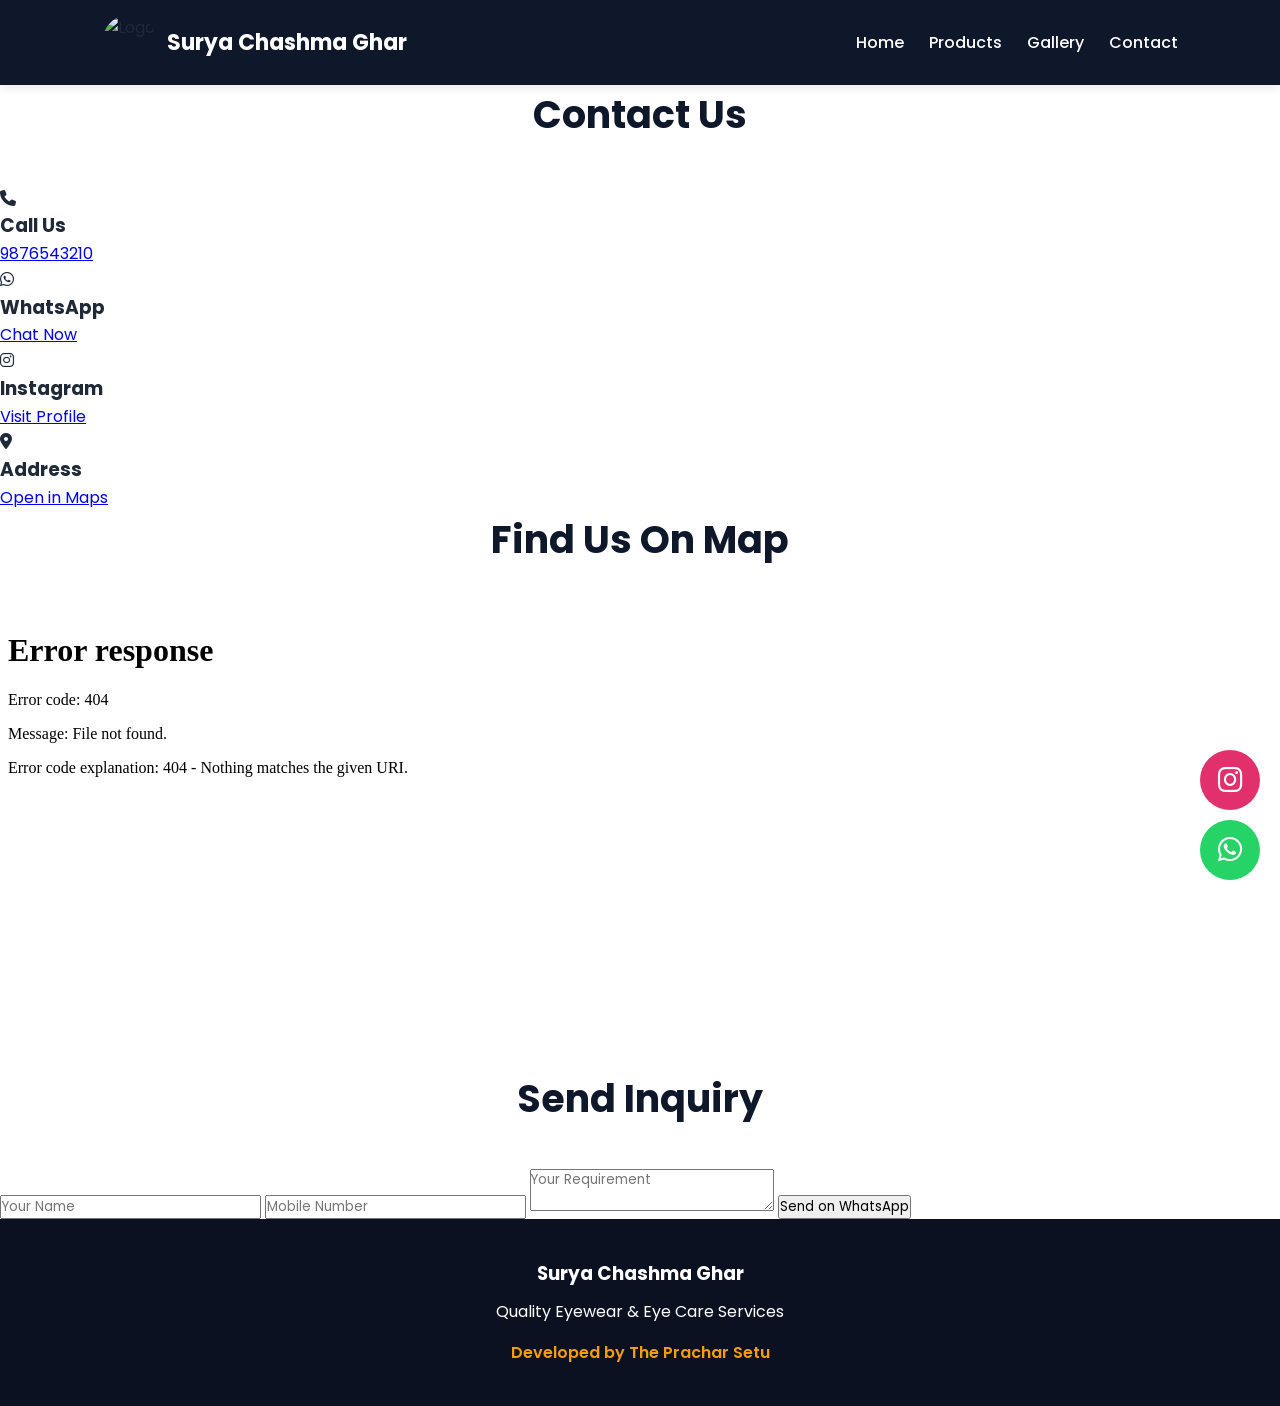
==== contact.html @ 9184a776 "Create contact.html" ====
<!DOCTYPE html>
<html lang="en">
<head>
<meta charset="UTF-8">
<meta name="viewport" content="width=device-width, initial-scale=1.0">
<title>Contact Us | Surya Chashma Ghar</title>

<link rel="stylesheet" href="style.css">

<link href="https://fonts.googleapis.com/css2?family=Poppins:wght@300;400;500;600;700&display=swap" rel="stylesheet">

<link rel="stylesheet"
href="https://cdnjs.cloudflare.com/ajax/libs/font-awesome/6.5.1/css/all.min.css">
</head>

<body>

<header class="header">

<div class="logo-section">
<img src="images/logo.png" alt="Logo">
<h2>Surya Chashma Ghar</h2>
</div>

<nav>
<ul>
<li><a href="index.html">Home</a></li>
<li><a href="products.html">Products</a></li>
<li><a href="gallery.html">Gallery</a></li>
<li><a href="contact.html">Contact</a></li>
</ul>
</nav>

</header>

<section class="contact-page">

<h2>Contact Us</h2>

<div class="contact-grid">

<div class="contact-card">
<i class="fas fa-phone"></i>
<h3>Call Us</h3>
<a href="tel:9876543210">9876543210</a>
</div>

<div class="contact-card">
<i class="fab fa-whatsapp"></i>
<h3>WhatsApp</h3>
<a href="https://wa.me/919876543210">Chat Now</a>
</div>

<div class="contact-card">
<i class="fab fa-instagram"></i>
<h3>Instagram</h3>
<a href="https://instagram.com/USERNAME">Visit Profile</a>
</div>

<div class="contact-card">
<i class="fas fa-map-marker-alt"></i>
<h3>Address</h3>
<a href="YOUR_GOOGLE_MAP_LINK">Open in Maps</a>
</div>

</div>

</section>

<section class="map-section">

<h2>Find Us On Map</h2>

<iframe
src="YOUR_GOOGLE_MAP_EMBED_LINK"
width="100%"
height="450"
style="border:0;"
allowfullscreen=""
loading="lazy">
</iframe>

</section>

<section class="contact-form">

<h2>Send Inquiry</h2>

<form onsubmit="sendWhatsApp(); return false;">

<input type="text" id="name" placeholder="Your Name" required>

<input type="tel" id="mobile" placeholder="Mobile Number" required>

<textarea id="message"
placeholder="Your Requirement"
required></textarea>

<button type="submit">
Send on WhatsApp
</button>

</form>

</section>

<footer>

<h3>Surya Chashma Ghar</h3>

<p>Quality Eyewear & Eye Care Services</p>

<a href="https://thepracharsetu.github.io/" target="_blank">
Developed by The Prachar Setu
</a>

</footer>

<a href="https://wa.me/919876543210"
class="floating-whatsapp">
<i class="fab fa-whatsapp"></i>
</a>

<a href="https://instagram.com/USERNAME"
class="floating-instagram">
<i class="fab fa-instagram"></i>
</a>

<script src="script.js"></script>

</body>
</html>
---- style.css ----
*{
margin:0;
padding:0;
box-sizing:border-box;
font-family:'Poppins',sans-serif;
}

body{
background:#ffffff;
color:#1f2937;
line-height:1.6;
}

/* HEADER */

.header{
position:sticky;
top:0;
z-index:1000;
background:#0F172A;
display:flex;
justify-content:space-between;
align-items:center;
padding:15px 8%;
box-shadow:0 2px 10px rgba(0,0,0,0.1);
}

.logo-section{
display:flex;
align-items:center;
gap:10px;
}

.logo-section img{
width:55px;
height:55px;
border-radius:50%;
object-fit:cover;
}

.logo-section h2{
color:white;
font-size:22px;
}

nav ul{
display:flex;
list-style:none;
gap:25px;
}

nav ul li a{
text-decoration:none;
color:white;
font-weight:500;
transition:0.3s;
}

nav ul li a:hover{
color:#F59E0B;
}

/* HERO */

.hero{
height:90vh;
background:url("images/hero.jpg");
background-size:cover;
background-position:center;
position:relative;
}

.overlay{
position:absolute;
top:0;
left:0;
width:100%;
height:100%;
background:rgba(0,0,0,0.55);
display:flex;
flex-direction:column;
justify-content:center;
align-items:center;
text-align:center;
padding:20px;
}

.overlay h1{
font-size:60px;
color:white;
margin-bottom:20px;
}

.overlay p{
color:white;
font-size:20px;
margin-bottom:30px;
}

.hero-buttons{
display:flex;
gap:15px;
flex-wrap:wrap;
justify-content:center;
}

.btn{
padding:14px 30px;
border-radius:50px;
text-decoration:none;
font-weight:600;
transition:0.3s;
}

.whatsapp{
background:#25D366;
color:white;
}

.location{
background:#F59E0B;
color:white;
}

.btn:hover{
transform:translateY(-3px);
}

/* SECTION TITLE */

section h2{
text-align:center;
font-size:38px;
margin-bottom:40px;
color:#0F172A;
}

/* ABOUT */

.about{
padding:80px 10%;
text-align:center;
}

.about p{
max-width:900px;
margin:auto;
font-size:18px;
}

/* SERVICES */

.services{
padding:80px 10%;
background:#f8fafc;
}

.service-grid{
display:grid;
grid-template-columns:repeat(auto-fit,minmax(250px,1fr));
gap:25px;
}

.card{
background:white;
padding:30px;
border-radius:15px;
text-align:center;
box-shadow:0 5px 20px rgba(0,0,0,0.08);
transition:0.3s;
}

.card:hover{
transform:translateY(-8px);
}

.card i{
font-size:40px;
color:#F59E0B;
margin-bottom:15px;
}

.card h3{
margin-bottom:10px;
}
/* WHY CHOOSE US */

.why-us{
padding:80px 10%;
}

.why-grid{
display:grid;
grid-template-columns:repeat(auto-fit,minmax(250px,1fr));
gap:25px;
}

.why-card{
background:white;
padding:30px;
border-radius:15px;
text-align:center;
box-shadow:0 5px 20px rgba(0,0,0,0.08);
transition:0.3s;
border-top:4px solid #F59E0B;
}

.why-card:hover{
transform:translateY(-8px);
}

/* FEATURED PRODUCTS */

.featured-products{
padding:80px 10%;
background:#f8fafc;
}

.product-grid{
display:grid;
grid-template-columns:repeat(auto-fit,minmax(280px,1fr));
gap:30px;
}

.product-card{
background:white;
border-radius:15px;
overflow:hidden;
box-shadow:0 5px 20px rgba(0,0,0,0.08);
transition:0.3s;
}

.product-card:hover{
transform:translateY(-8px);
}

.product-card img{
width:100%;
height:280px;
object-fit:cover;
}

.product-card h3{
padding:15px;
}

.product-card p{
padding:0 15px 15px;
font-weight:600;
color:#F59E0B;
}

.product-card a{
display:inline-block;
margin:15px;
padding:12px 20px;
background:#0F172A;
color:white;
text-decoration:none;
border-radius:30px;
}

/* CTA */

.cta{
padding:80px 10%;
text-align:center;
background:#0F172A;
color:white;
}

.cta h2{
color:white;
margin-bottom:15px;
}

.cta p{
margin-bottom:25px;
}

.cta-btn{
background:#F59E0B;
color:white;
padding:14px 30px;
border-radius:30px;
text-decoration:none;
font-weight:600;
}

/* FOOTER */

footer{
background:#0B1120;
color:white;
text-align:center;
padding:40px 20px;
}

footer h3{
margin-bottom:10px;
}

footer p{
margin-bottom:15px;
}

footer a{
color:#F59E0B;
text-decoration:none;
font-weight:600;
}

/* FLOATING BUTTONS */

.floating-whatsapp{
position:fixed;
right:20px;
bottom:20px;
width:60px;
height:60px;
background:#25D366;
border-radius:50%;
display:flex;
justify-content:center;
align-items:center;
color:white;
font-size:28px;
text-decoration:none;
z-index:999;
}

.floating-instagram{
position:fixed;
right:20px;
bottom:90px;
width:60px;
height:60px;
background:#E1306C;
border-radius:50%;
display:flex;
justify-content:center;
align-items:center;
color:white;
font-size:28px;
text-decoration:none;
z-index:999;
}
/* =========================
   RESPONSIVE DESIGN
========================= */

@media(max-width:992px){

.header{
flex-direction:column;
padding:15px;
}

nav ul{
flex-wrap:wrap;
justify-content:center;
margin-top:15px;
gap:15px;
}

.overlay h1{
font-size:42px;
}

.overlay p{
font-size:18px;
}

}


/* MOBILE */

@media(max-width:768px){

.logo-section h2{
font-size:18px;
}

.overlay h1{
font-size:32px;
line-height:1.2;
}

.overlay p{
font-size:16px;
}

.hero-buttons{
flex-direction:column;
width:100%;
max-width:300px;
}

.btn{
width:100%;
text-align:center;
}

section{
overflow:hidden;
}

section h2{
font-size:28px;
}

.about,
.services,
.why-us,
.featured-products,
.cta{
padding:60px 20px;
}

.product-card img{
height:220px;
}

.card,
.why-card{
padding:20px;
}

.floating-whatsapp,
.floating-instagram{
width:55px;
height:55px;
font-size:24px;
}

.floating-whatsapp{
bottom:20px;
right:15px;
}

.floating-instagram{
bottom:85px;
right:15px;
}

}


/* SMALL MOBILE */

@media(max-width:480px){

.overlay h1{
font-size:26px;
}

.overlay p{
font-size:14px;
}

.logo-section img{
width:45px;
height:45px;
}

.logo-section h2{
font-size:16px;
}

nav ul{
gap:10px;
}

nav ul li a{
font-size:14px;
}

.product-grid,
.service-grid,
.why-grid{
grid-template-columns:1fr;
}

}


/* SMOOTH SCROLL */

html{
scroll-behavior:smooth;
}


/* ANIMATIONS */

.card,
.why-card,
.product-card{
transition:all 0.35s ease;
}

.card:hover,
.why-card:hover,
.product-card:hover{
box-shadow:0 12px 30px rgba(0,0,0,0.15);
}

.btn,
.cta-btn{
transition:all 0.3s ease;
}

.btn:hover,
.cta-btn:hover{
opacity:0.9;
}


/* CUSTOM SCROLLBAR */

::-webkit-scrollbar{
width:8px;
}

::-webkit-scrollbar-track{
background:#f1f1f1;
}

::-webkit-scrollbar-thumb{
background:#F59E0B;
border-radius:20px;
}
/* GALLERY PAGE */

.gallery-page{
padding:80px 10%;
}

.gallery-grid{
display:grid;
grid-template-columns:repeat(auto-fit,minmax(280px,1fr));
gap:20px;
}

.gallery-grid img{
width:100%;
height:300px;
object-fit:cover;
border-radius:15px;
cursor:pointer;
transition:0.3s;
box-shadow:0 5px 20px rgba(0,0,0,0.1);
}

.gallery-grid img:hover{
transform:scale(1.05);
}
/* REVIEWS SECTION */

.reviews-section{
padding:80px 10%;
background:#f8fafc;
}

.reviews-grid{
display:grid;
grid-template-columns:repeat(auto-fit,minmax(280px,1fr));
gap:25px;
}

.review-card{
background:white;
padding:30px;
border-radius:15px;
box-shadow:0 5px 20px rgba(0,0,0,0.08);
transition:0.3s;
}

.review-card:hover{
transform:translateY(-8px);
}

.stars{
font-size:22px;
margin-bottom:15px;
}

.review-card p{
margin-bottom:15px;
}

.review-card h4{
color:#F59E0B;
}
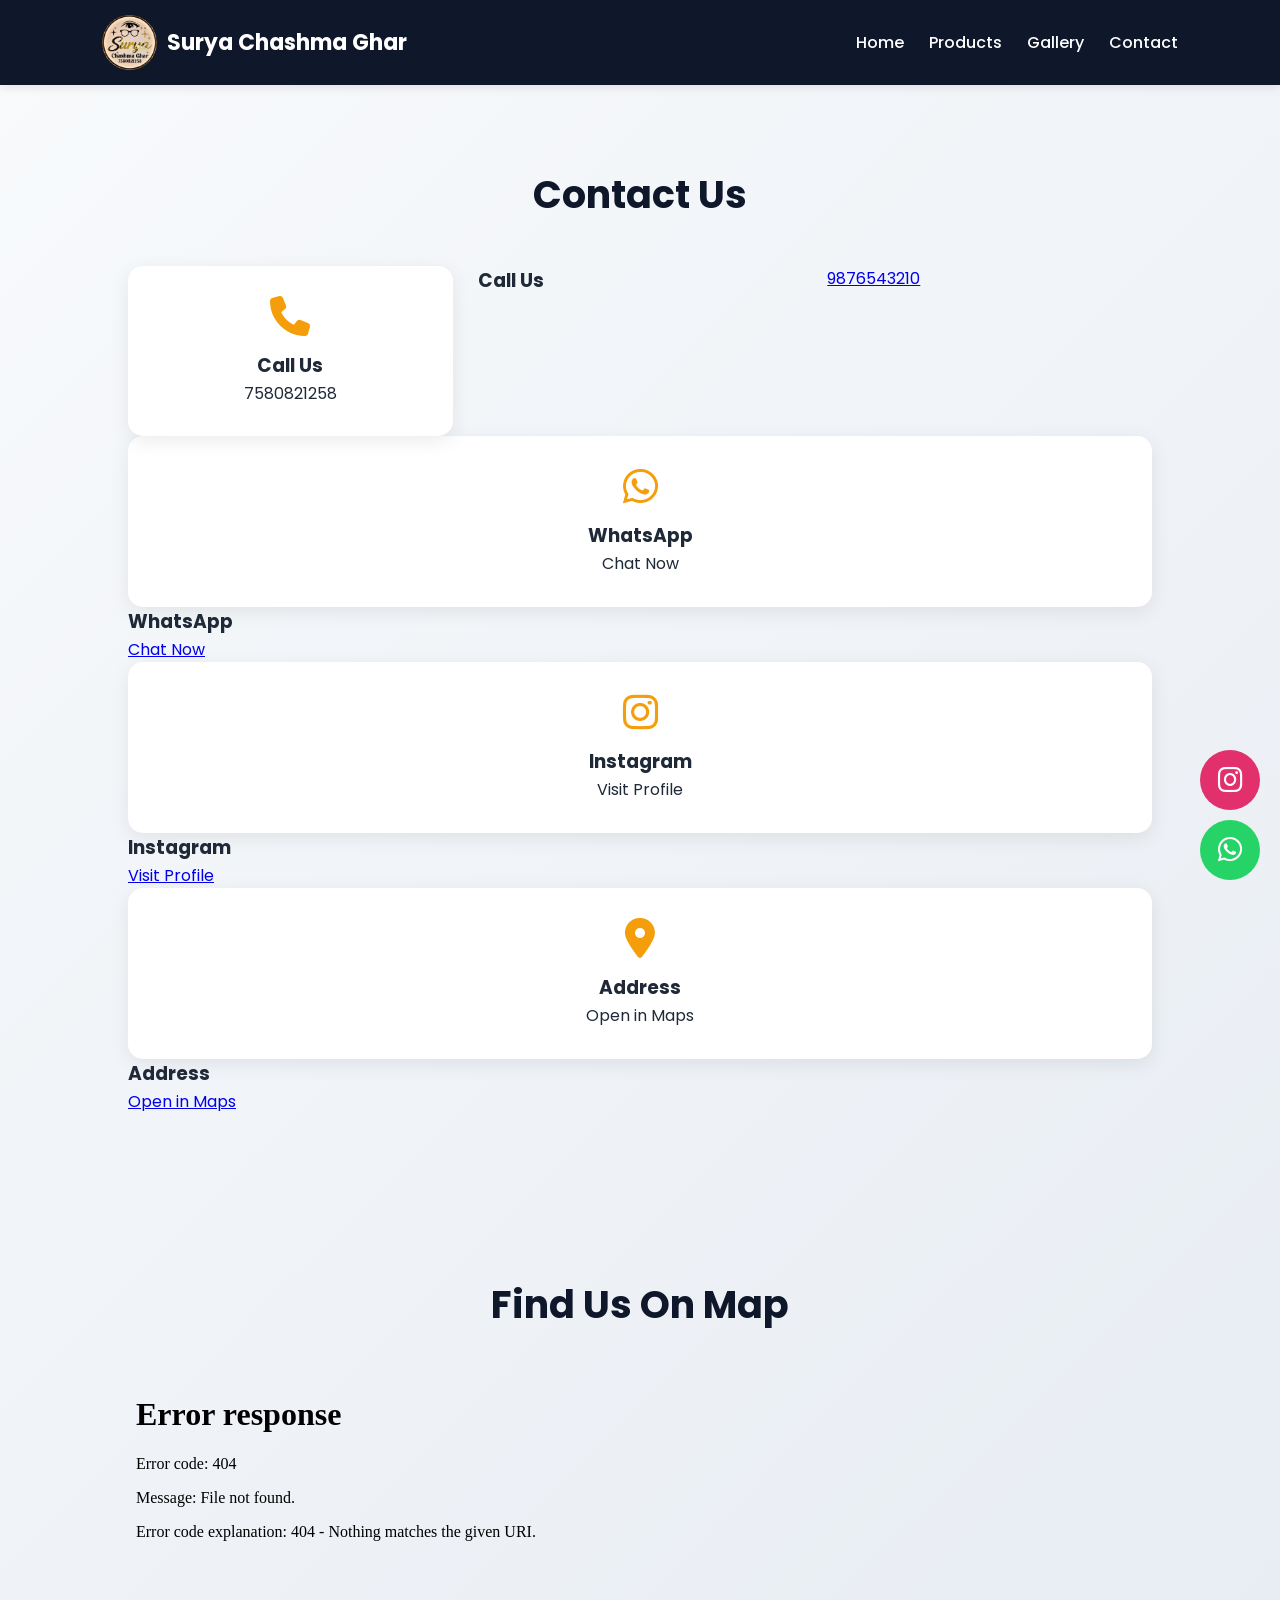
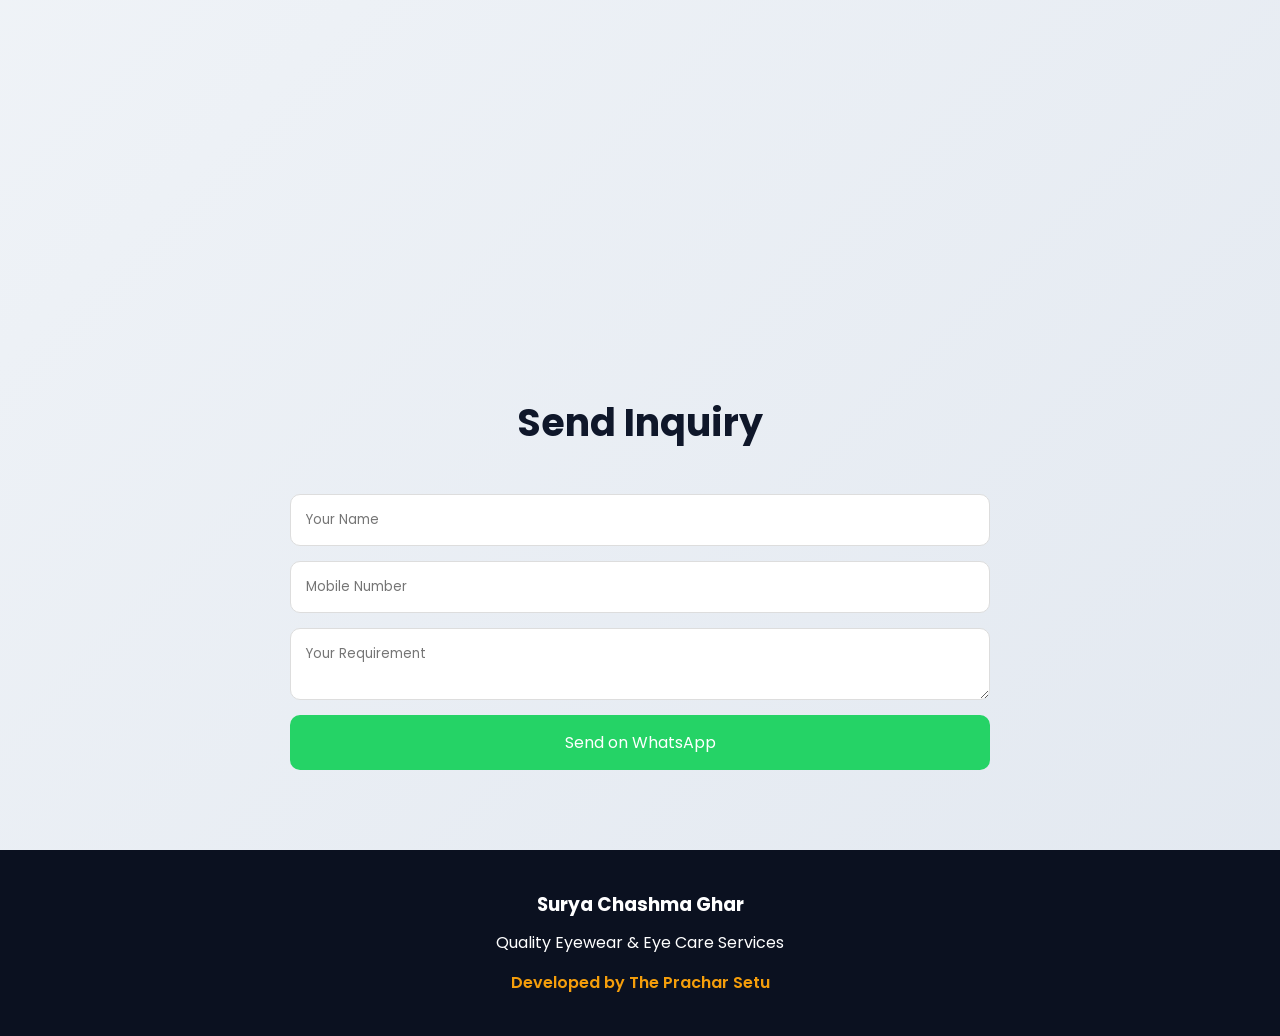
==== commit 5eb9c158: "Update contact.html" ====
--- a/contact.html
+++ b/contact.html
@@ -39,26 +39,71 @@
 
 <div class="contact-grid">
 
+<a href="tel:7580821258" class="contact-link">
+
 <div class="contact-card">
+
 <i class="fas fa-phone"></i>
+
+<h3>Call Us</h3>
+
+<p>7580821258</p>
+
+</div>
+
+</a>
+
 <h3>Call Us</h3>
 <a href="tel:9876543210">9876543210</a>
 </div>
 
+<a href="https://wa.me/917580821258" class="contact-link">
+
 <div class="contact-card">
+
 <i class="fab fa-whatsapp"></i>
+
+<h3>WhatsApp</h3>
+
+<p>Chat Now</p>
+
+</div>
+
+</a>
 <h3>WhatsApp</h3>
 <a href="https://wa.me/919876543210">Chat Now</a>
 </div>
 
+<a href="https://instagram.com/surya_chashma_baloda" class="contact-link">
+
 <div class="contact-card">
+
 <i class="fab fa-instagram"></i>
+
+<h3>Instagram</h3>
+
+<p>Visit Profile</p>
+
+</div>
+
+</a>
 <h3>Instagram</h3>
 <a href="https://instagram.com/USERNAME">Visit Profile</a>
 </div>
 
+<a href="YOUR_GOOGLE_MAP_LINK" class="contact-link">
+
 <div class="contact-card">
+
 <i class="fas fa-map-marker-alt"></i>
+
+<h3>Address</h3>
+
+<p>Open in Maps</p>
+
+</div>
+
+</a>
 <h3>Address</h3>
 <a href="YOUR_GOOGLE_MAP_LINK">Open in Maps</a>
 </div>
--- a/style.css
+++ b/style.css
@@ -6,7 +6,7 @@
 }
 
 body{
-background:#ffffff;
+background:linear-gradient(135deg,#f8fafc,#e2e8f0);
 color:#1f2937;
 line-height:1.6;
 }
@@ -593,3 +593,139 @@
 .review-card h4{
 color:#F59E0B;
 }
+/* CONTACT PAGE */
+
+.contact-page{
+padding:80px 10%;
+}
+
+.contact-grid{
+display:grid;
+grid-template-columns:repeat(auto-fit,minmax(250px,1fr));
+gap:25px;
+}
+
+.contact-card{
+background:white;
+padding:30px;
+text-align:center;
+border-radius:15px;
+box-shadow:0 5px 20px rgba(0,0,0,0.08);
+}
+
+.contact-card i{
+font-size:40px;
+color:#F59E0B;
+margin-bottom:15px;
+}
+
+.contact-card a{
+text-decoration:none;
+color:#0F172A;
+font-weight:600;
+}
+
+.map-section{
+padding:80px 10%;
+}
+
+.contact-form{
+padding:80px 10%;
+}
+
+.contact-form form{
+max-width:700px;
+margin:auto;
+display:flex;
+flex-direction:column;
+gap:15px;
+}
+
+.contact-form input,
+.contact-form textarea{
+padding:15px;
+border:1px solid #ddd;
+border-radius:10px;
+}
+
+.contact-form button{
+background:#25D366;
+color:white;
+padding:15px;
+border:none;
+border-radius:10px;
+cursor:pointer;
+font-size:16px;
+}
+@media(max-width:768px){
+
+.hero{
+height:50vh !important;
+background-position:center top;
+}
+
+.overlay h1{
+font-size:28px;
+}
+
+}
+.floating-whatsapp{
+animation:glowwa 2s infinite;
+}
+
+.floating-instagram{
+animation:glowig 2s infinite;
+}
+
+@keyframes glowwa{
+0%{
+box-shadow:0 0 5px #25D366;
+}
+50%{
+box-shadow:0 0 25px #25D366;
+}
+100%{
+box-shadow:0 0 5px #25D366;
+}
+}
+
+@keyframes glowig{
+0%{
+box-shadow:0 0 5px #E1306C;
+}
+50%{
+box-shadow:0 0 25px #E1306C;
+}
+100%{
+box-shadow:0 0 5px #E1306C;
+}
+}
+.product-card,
+.card,
+.review-card,
+.contact-card,
+.why-card{
+transition:0.4s;
+}
+
+.product-card:hover,
+.card:hover,
+.review-card:hover,
+.contact-card:hover,
+.why-card:hover{
+transform:translateY(-10px) scale(1.03);
+}
+.contact-link{
+text-decoration:none;
+color:inherit;
+display:block;
+}
+
+.contact-link .contact-card{
+cursor:pointer;
+transition:0.3s;
+}
+
+.contact-link .contact-card:hover{
+transform:translateY(-8px);
+}
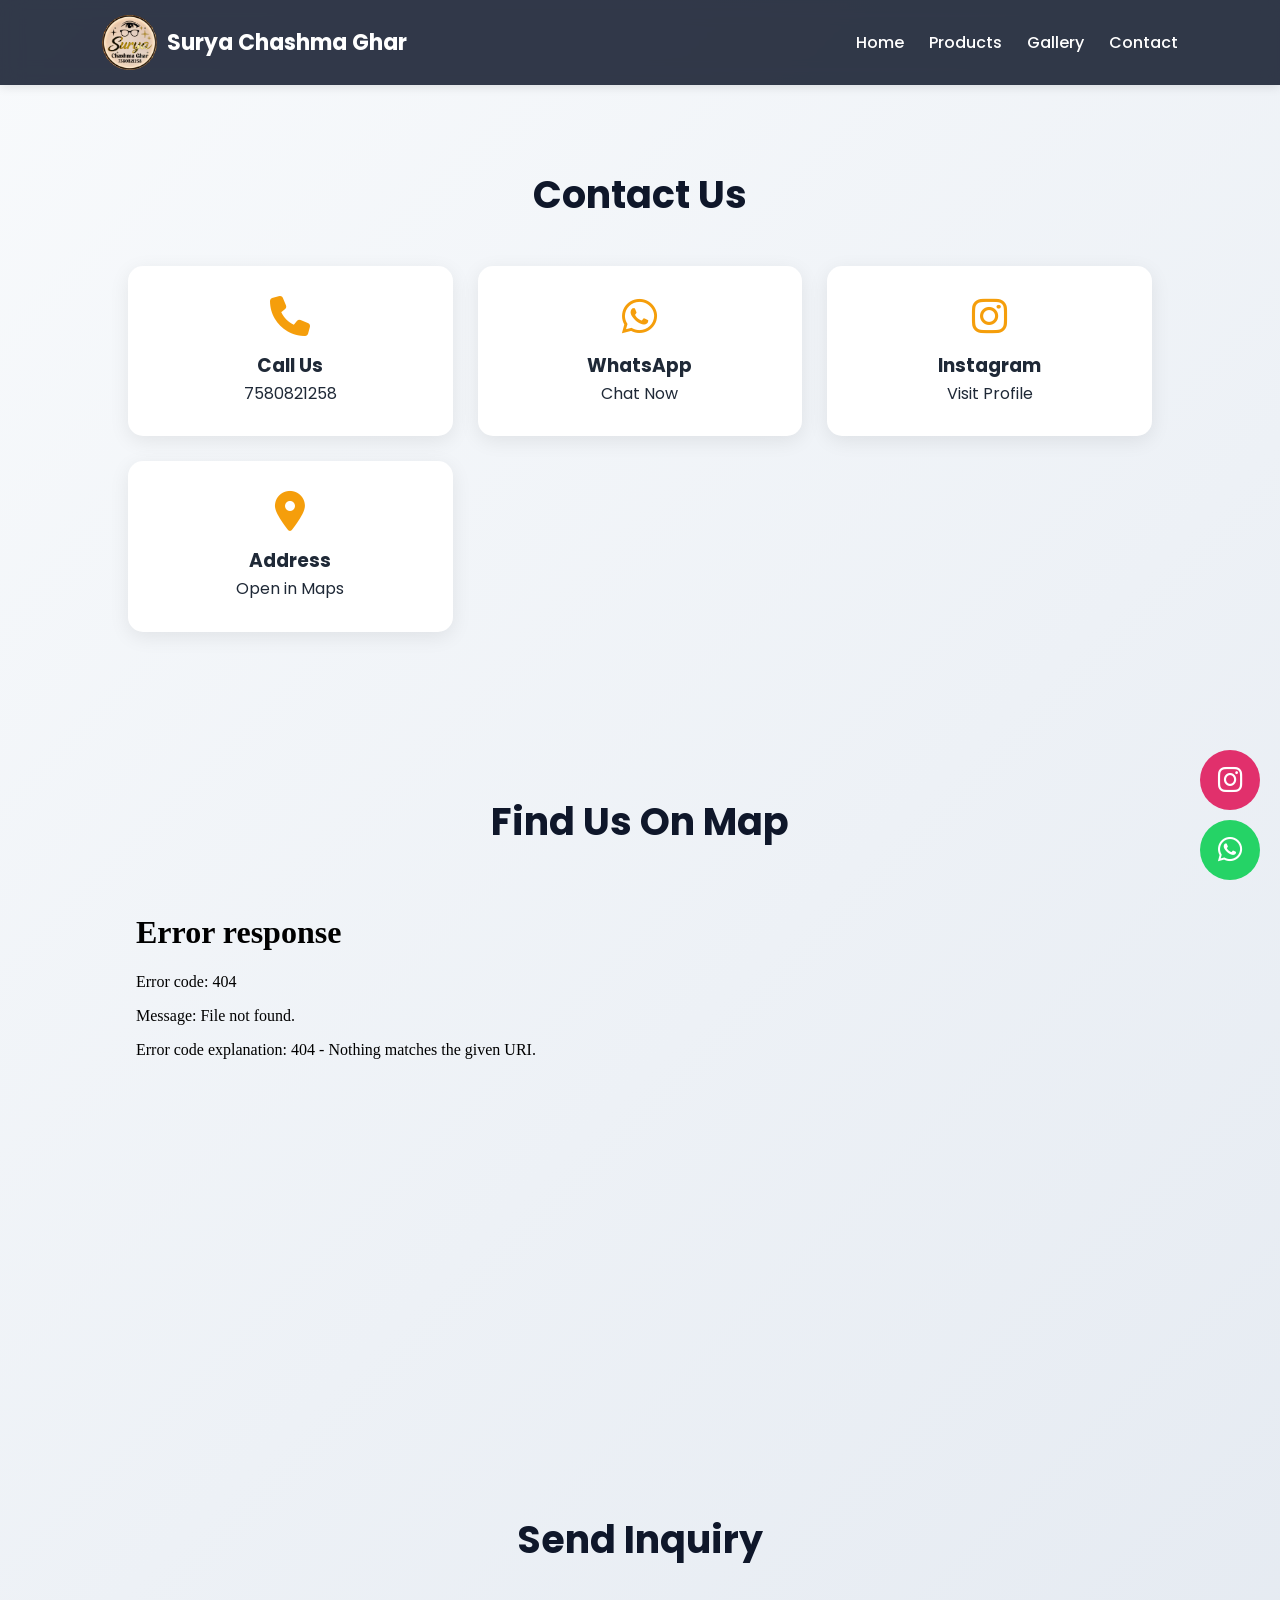
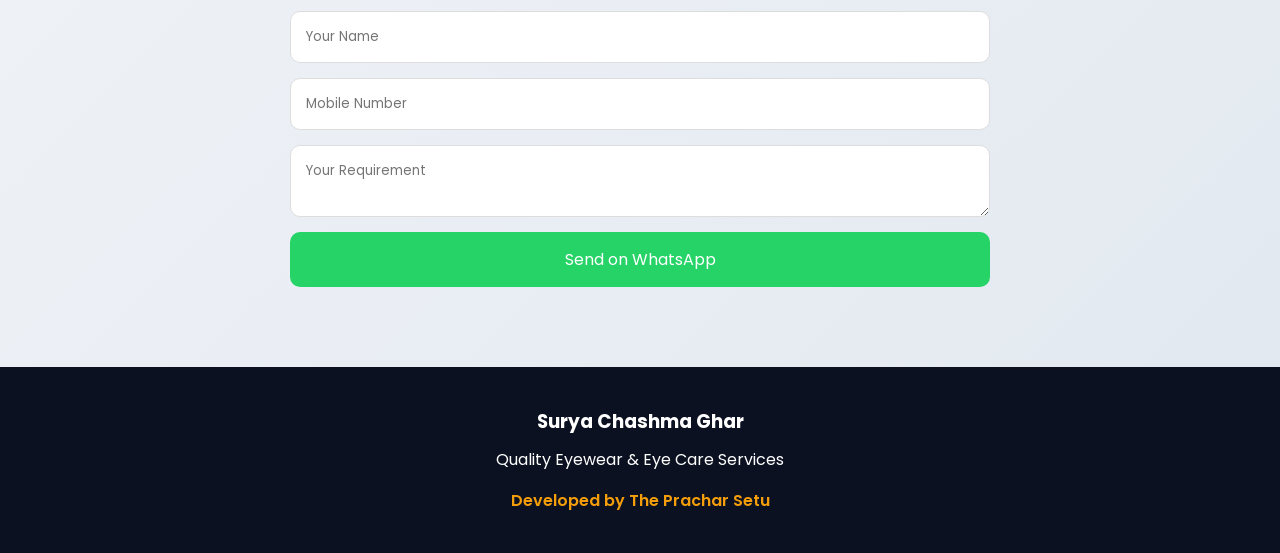
==== commit a0f2a0cc: "Update contact.html" ====
--- a/contact.html
+++ b/contact.html
@@ -53,9 +53,6 @@
 
 </a>
 
-<h3>Call Us</h3>
-<a href="tel:9876543210">9876543210</a>
-</div>
 
 <a href="https://wa.me/917580821258" class="contact-link">
 
@@ -70,9 +67,6 @@
 </div>
 
 </a>
-<h3>WhatsApp</h3>
-<a href="https://wa.me/919876543210">Chat Now</a>
-</div>
 
 <a href="https://instagram.com/surya_chashma_baloda" class="contact-link">
 
@@ -87,9 +81,6 @@
 </div>
 
 </a>
-<h3>Instagram</h3>
-<a href="https://instagram.com/USERNAME">Visit Profile</a>
-</div>
 
 <a href="YOUR_GOOGLE_MAP_LINK" class="contact-link">
 
@@ -104,9 +95,6 @@
 </div>
 
 </a>
-<h3>Address</h3>
-<a href="YOUR_GOOGLE_MAP_LINK">Open in Maps</a>
-</div>
 
 </div>
 
--- a/style.css
+++ b/style.css
@@ -17,7 +17,9 @@
 position:sticky;
 top:0;
 z-index:1000;
-background:#0F172A;
+background:rgba(15,23,42,0.85);
+backdrop-filter:blur(10px);
+-webkit-backdrop-filter:blur(10px);
 display:flex;
 justify-content:space-between;
 align-items:center;
@@ -76,7 +78,10 @@
 left:0;
 width:100%;
 height:100%;
-background:rgba(0,0,0,0.55);
+background:linear-gradient(
+rgba(15,23,42,0.75),
+rgba(15,23,42,0.55)
+);
 display:flex;
 flex-direction:column;
 justify-content:center;
@@ -86,6 +91,8 @@
 }
 
 .overlay h1{
+   text-shadow:0 0 10px rgba(245,158,11,0.5);
+letter-spacing:1px;
 font-size:60px;
 color:white;
 margin-bottom:20px;
@@ -108,8 +115,11 @@
 padding:14px 30px;
 border-radius:50px;
 text-decoration:none;
+transition:0.3s;
+
+font-size:16px;
 font-weight:600;
-transition:0.3s;
+box-shadow:0 5px 15px rgba(0,0,0,0.2);
 }
 
 .whatsapp{
@@ -238,8 +248,12 @@
 width:100%;
 height:280px;
 object-fit:cover;
-}
-
+transition:0.4s;
+}
+
+.product-card:hover img{
+transform:scale(1.08);
+}
 .product-card h3{
 padding:15px;
 }
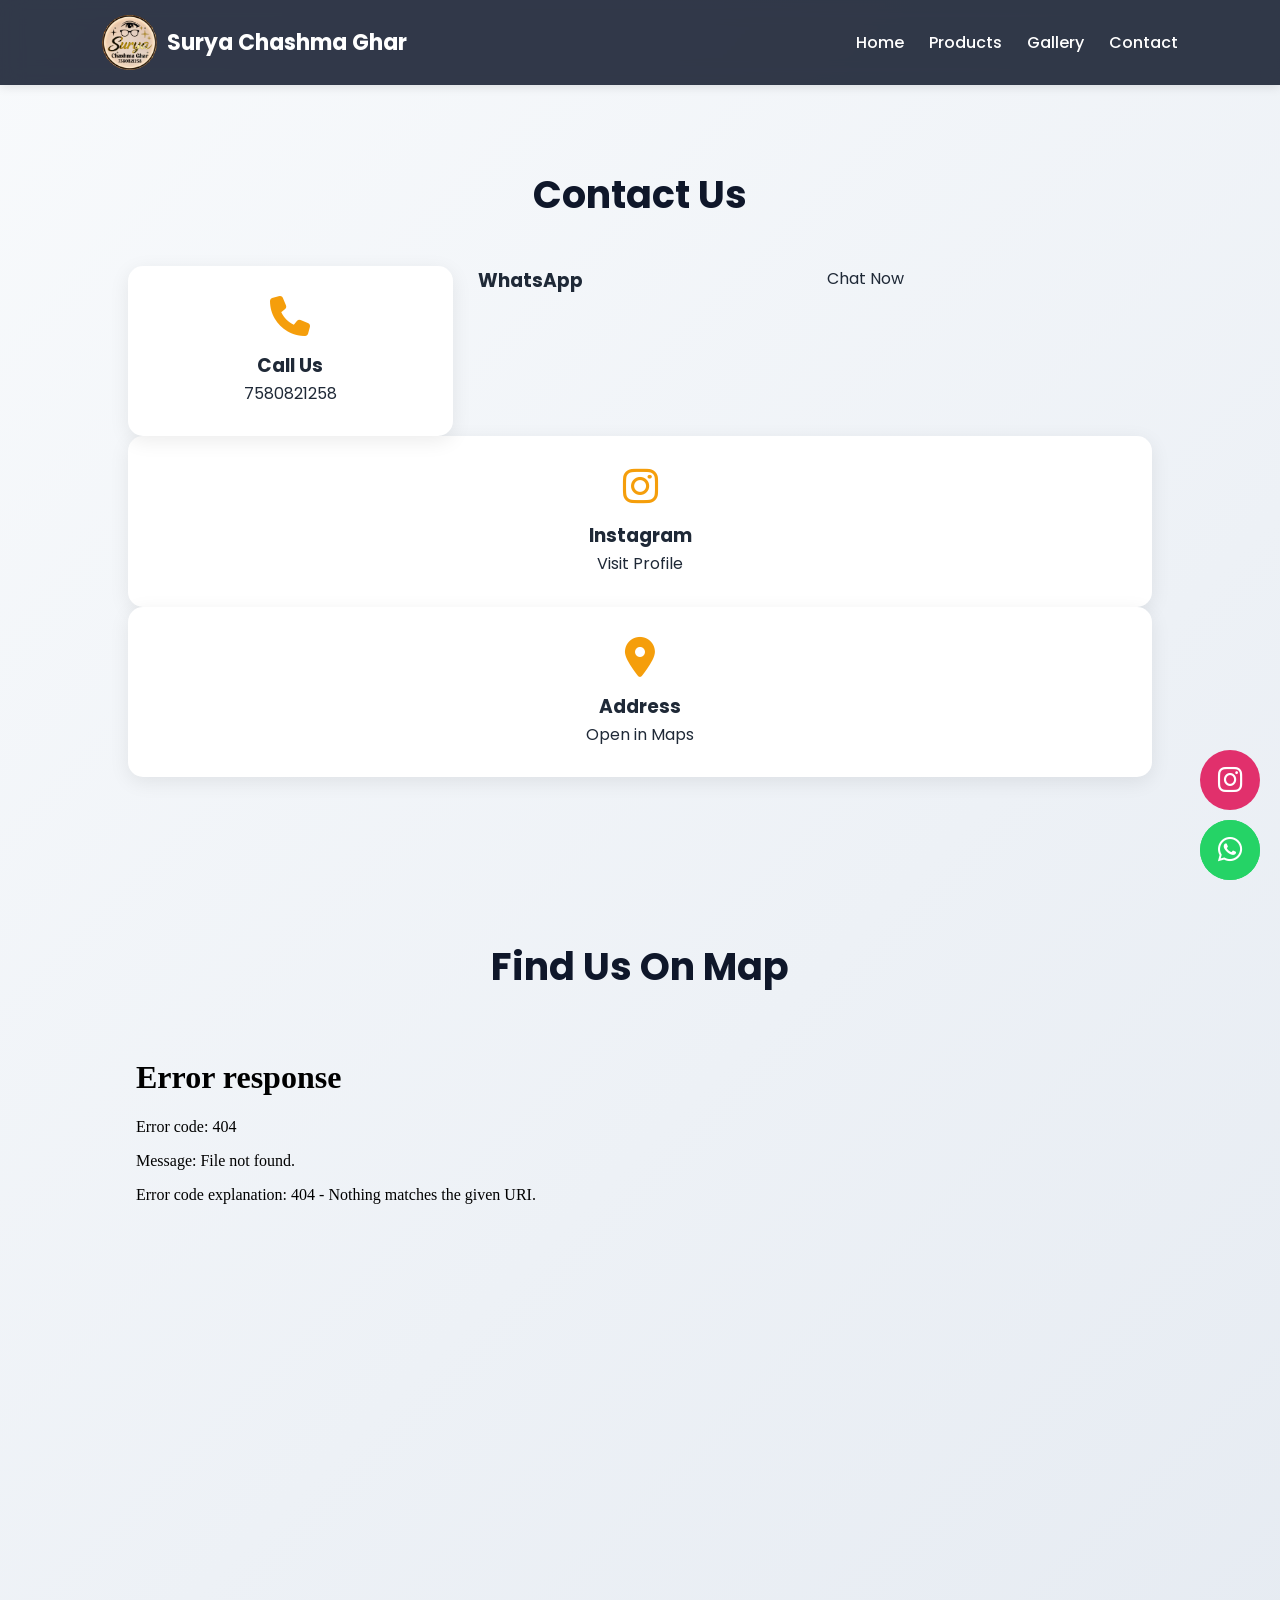
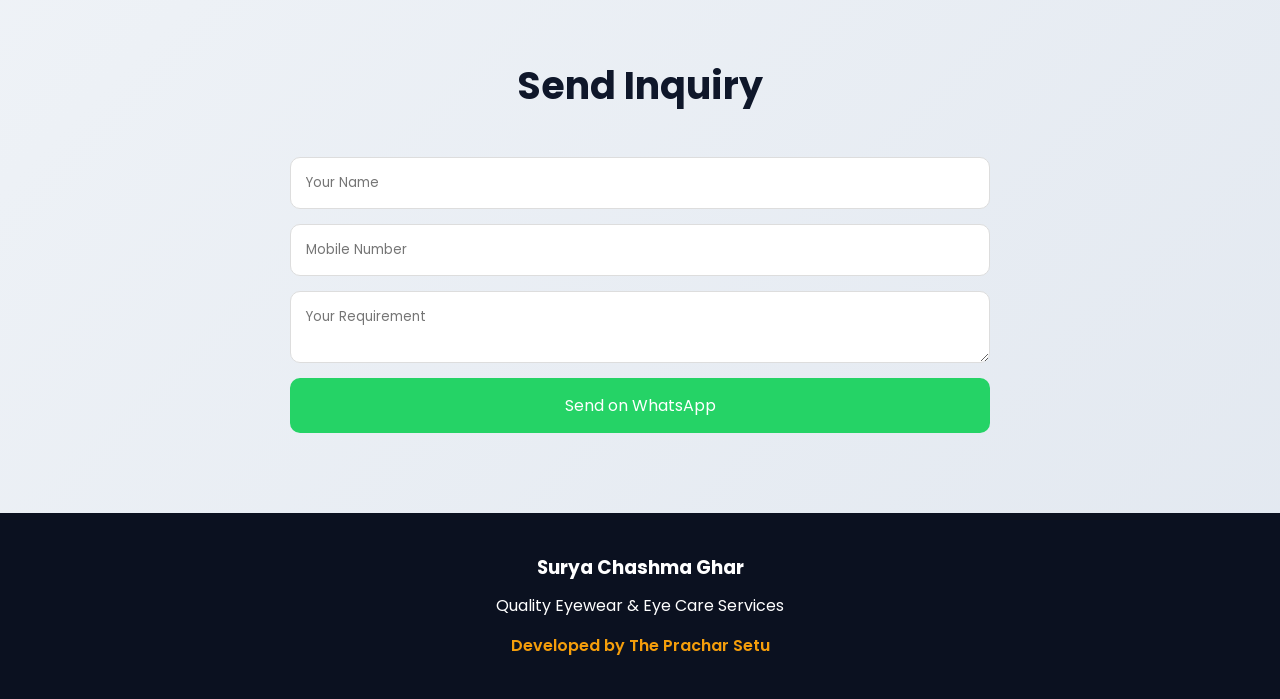
==== commit bc175948: "Update contact.html" ====
--- a/contact.html
+++ b/contact.html
@@ -54,12 +54,12 @@
 </a>
 
 
-<a href="https://wa.me/917580821258" class="contact-link">
-
-<div class="contact-card">
+<a href="https://wa.me/917580821258?text=Hello%20Surya%20Chashma%20Ghar,%20I%20visited%20your%20website%20and%20am%20interested%20in%20your%20eyewear%20products.%20Please%20share%20details%20about%20frames,%20lenses,%20prices,%20and%20available%20offers."
+class="floating-whatsapp">
 
 <i class="fab fa-whatsapp"></i>
 
+</a>
 <h3>WhatsApp</h3>
 
 <p>Chat Now</p>
@@ -82,7 +82,7 @@
 
 </a>
 
-<a href="YOUR_GOOGLE_MAP_LINK" class="contact-link">
+<a href="https://maps.app.goo.gl/BgwTUx3YTXeeZUQy8" class="contact-link">
 
 <div class="contact-card">
 
@@ -154,9 +154,12 @@
 <i class="fab fa-whatsapp"></i>
 </a>
 
-<a href="https://instagram.com/USERNAME"
-class="floating-instagram">
+<a href="https://instagram.com/surya_chashma_baloda"
+class="floating-instagram"
+target="_blank">
+
 <i class="fab fa-instagram"></i>
+
 </a>
 
 <script src="script.js"></script>
--- a/style.css
+++ b/style.css
@@ -743,3 +743,47 @@
 .contact-link .contact-card:hover{
 transform:translateY(-8px);
 }
+.info-section{
+max-width:1200px;
+margin:40px auto;
+padding:0 20px;
+}
+
+.info-card{
+background:#fff;
+padding:25px;
+margin-bottom:25px;
+border-radius:15px;
+box-shadow:0 5px 20px rgba(0,0,0,0.08);
+transition:0.3s;
+}
+
+.info-card:hover{
+transform:translateY(-5px);
+}
+
+.info-card h2{
+margin-bottom:15px;
+color:#0b1635;
+font-size:32px;
+}
+
+.features{
+list-style:none;
+padding:0;
+}
+
+.features li{
+padding:10px 0;
+border-bottom:1px solid #eee;
+}
+
+.location-box,
+.contact-box{
+background:#0b1635;
+color:white;
+padding:25px;
+border-radius:15px;
+text-align:center;
+margin-top:20px;
+   }
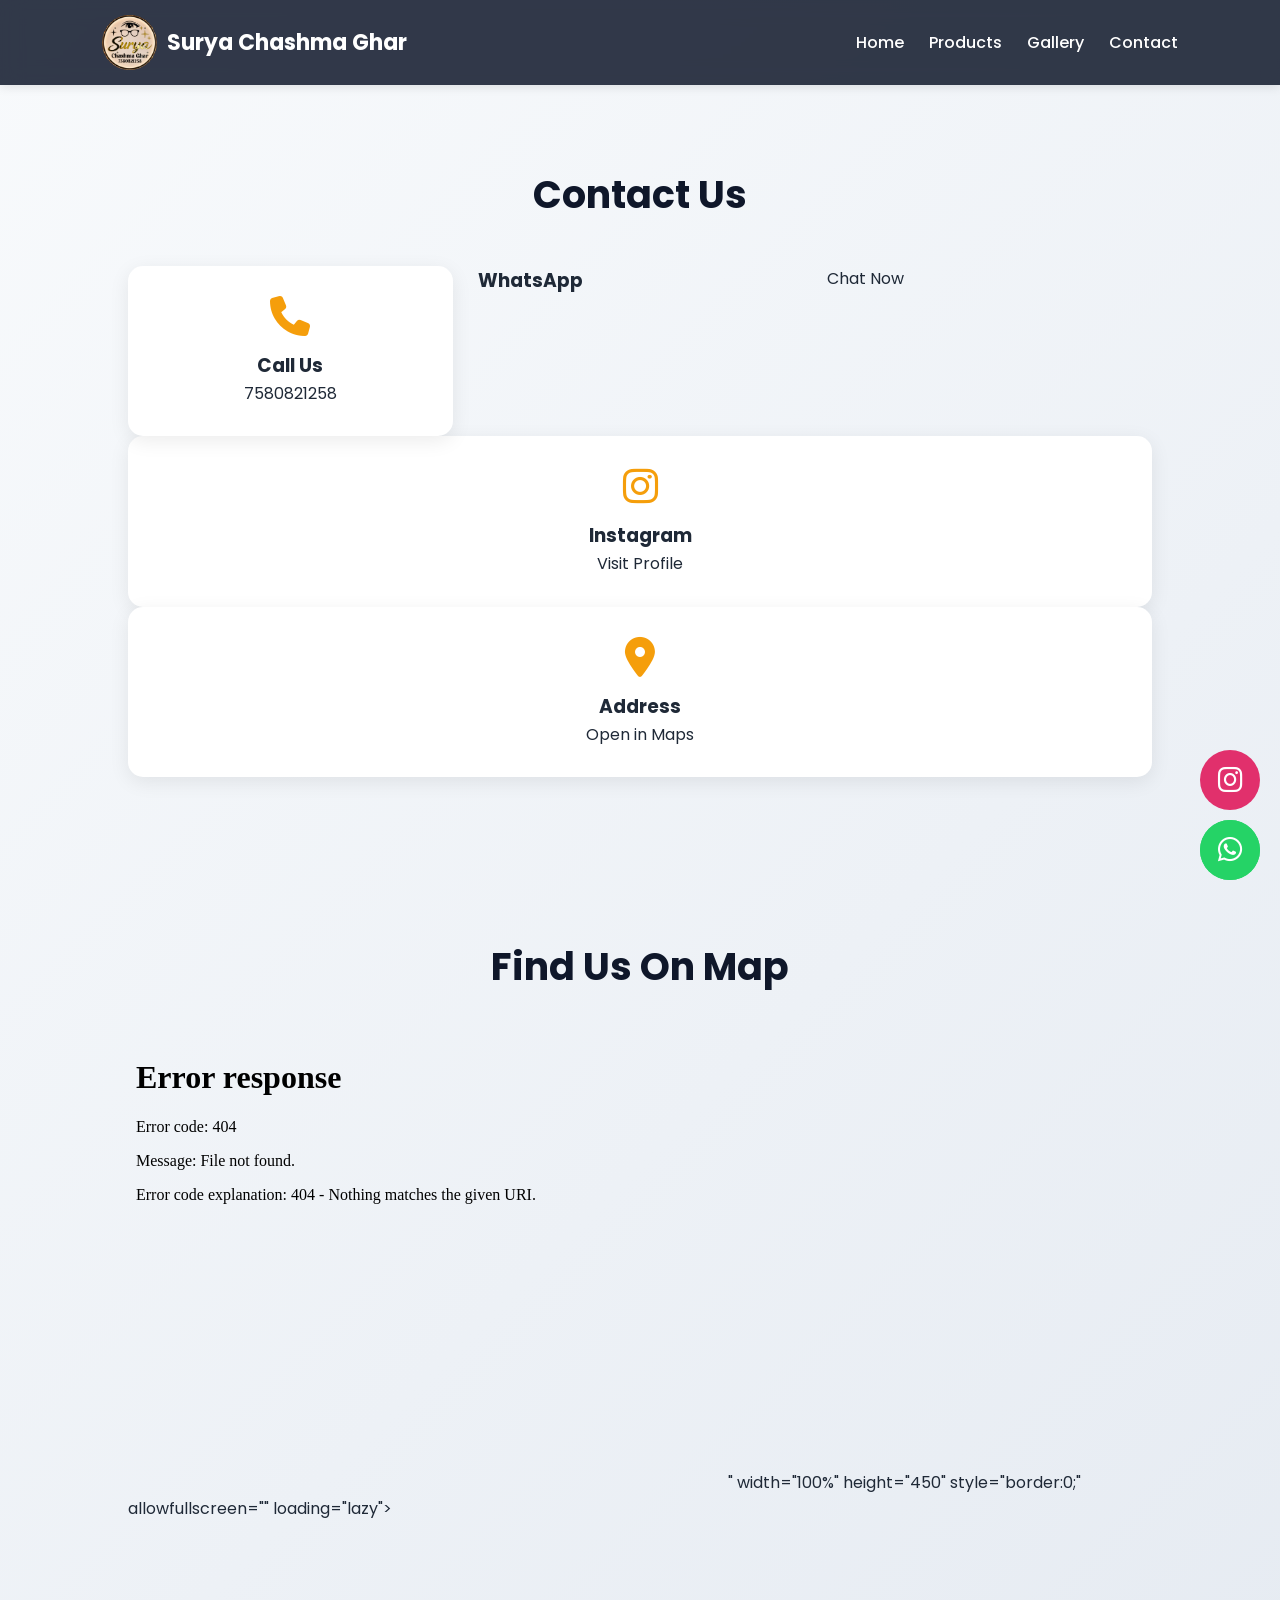
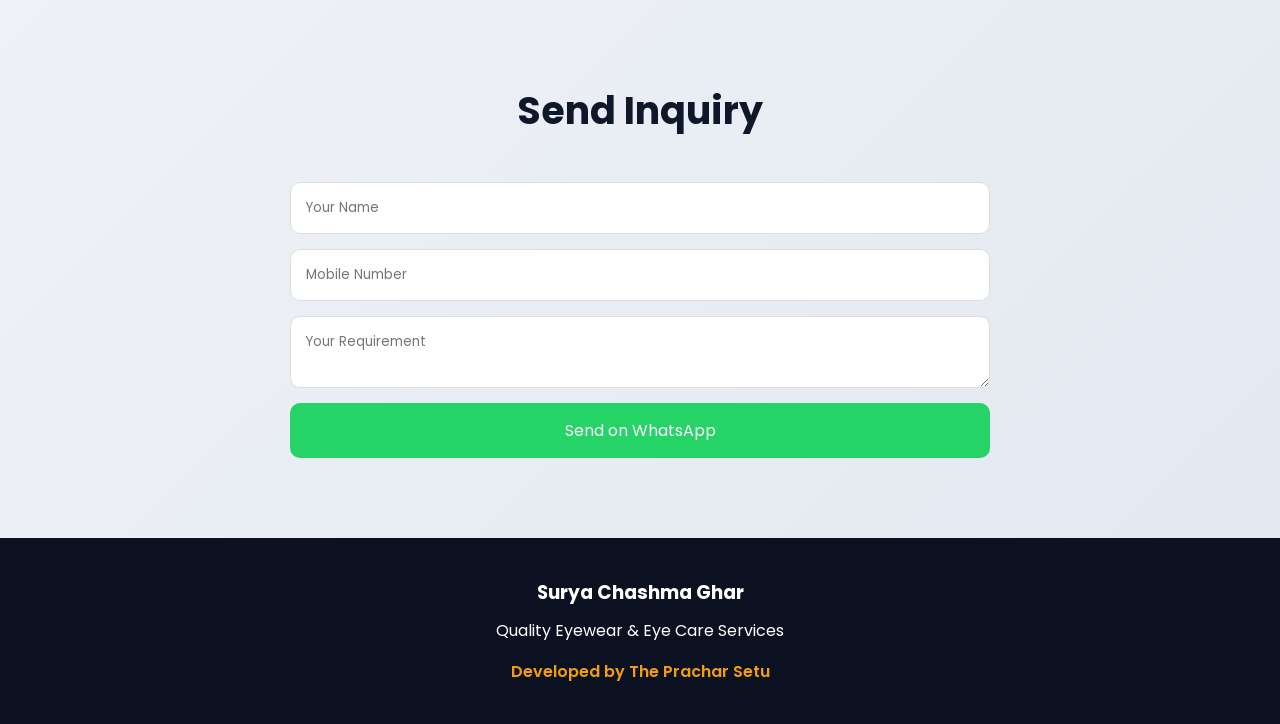
==== commit eac6513e: "Update contact.html" ====
--- a/contact.html
+++ b/contact.html
@@ -105,7 +105,7 @@
 <h2>Find Us On Map</h2>
 
 <iframe
-src="YOUR_GOOGLE_MAP_EMBED_LINK"
+src="<iframe src="https://www.google.com/maps/embed?pb=!1m18!1m12!1m3!1d230.98454747557477!2d82.48286260425849!3d22.13540045390288!2m3!1f0!2f0!3f0!3m2!1i1024!2i768!4f13.1!3m3!1m2!1s0x3a27eb01bc62ee0b%3A0xfe453d3065131906!2sSurya%20Chashma%20Ghar!5e0!3m2!1sen!2sin!4v1782023619519!5m2!1sen!2sin" width="600" height="450" style="border:0;" allowfullscreen="" loading="lazy" referrerpolicy="no-referrer-when-downgrade"></iframe>"
 width="100%"
 height="450"
 style="border:0;"
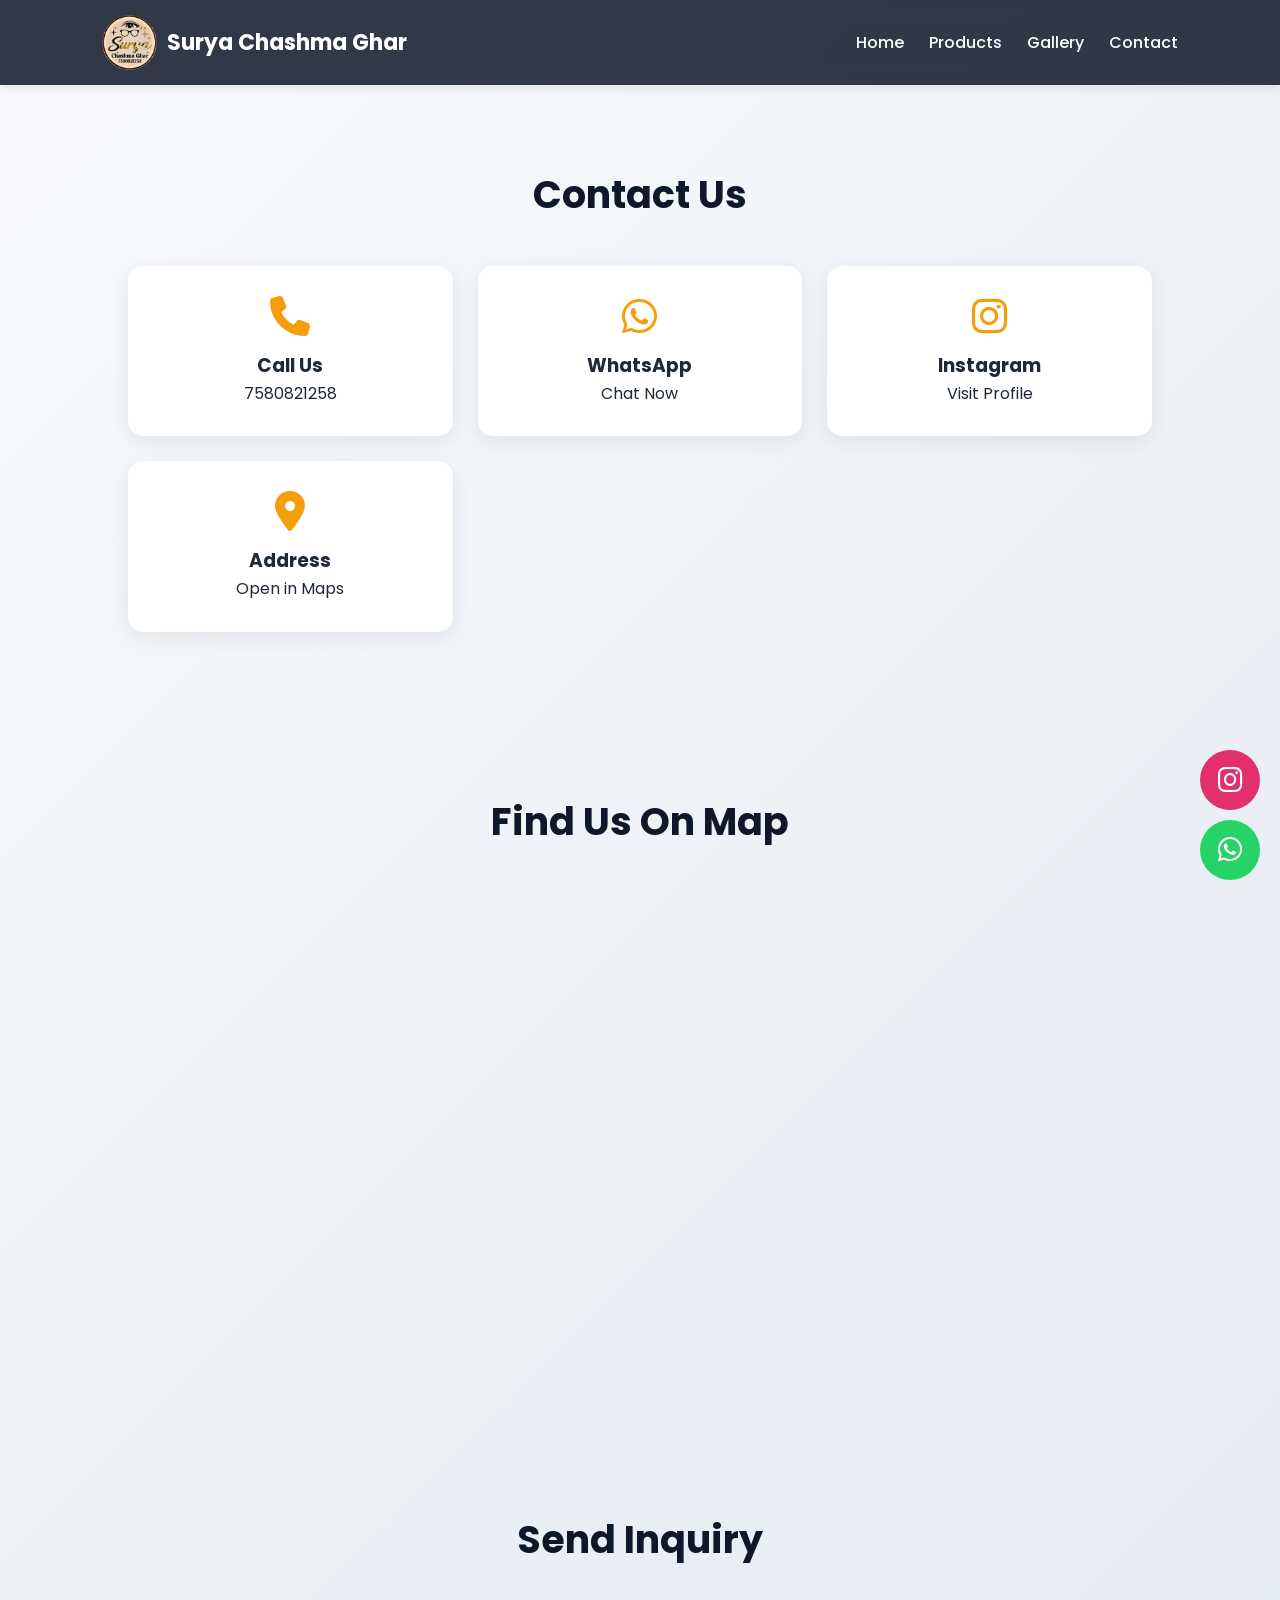
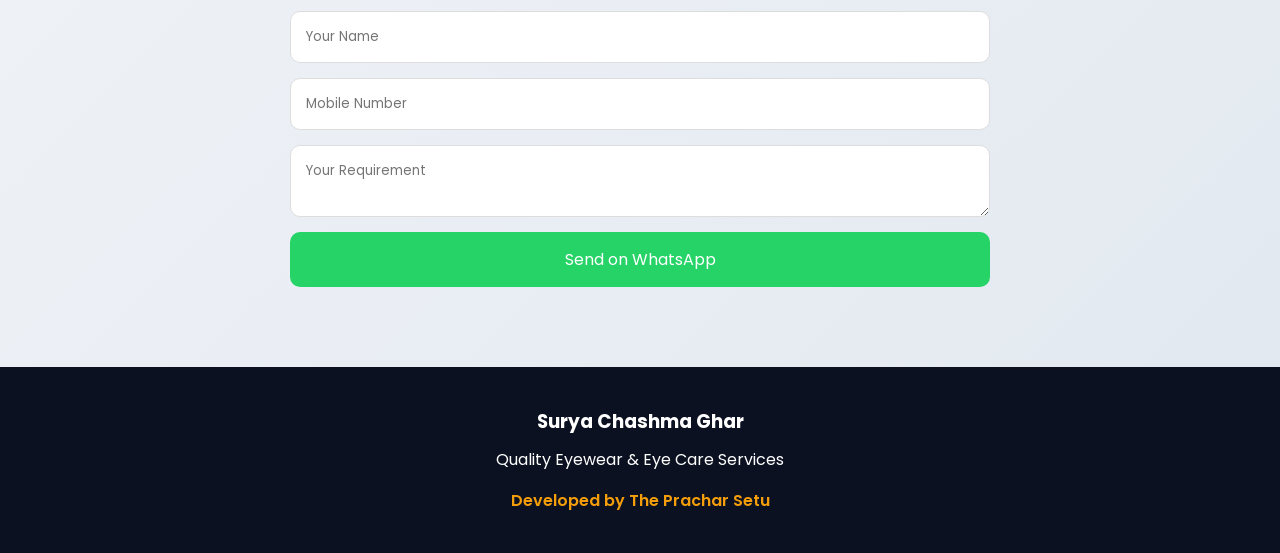
==== commit d7e8e4c7: "Update contact.html" ====
--- a/contact.html
+++ b/contact.html
@@ -54,16 +54,13 @@
 </a>
 
 
-<a href="https://wa.me/917580821258?text=Hello%20Surya%20Chashma%20Ghar,%20I%20visited%20your%20website%20and%20am%20interested%20in%20your%20eyewear%20products.%20Please%20share%20details%20about%20frames,%20lenses,%20prices,%20and%20available%20offers."
-class="floating-whatsapp">
+<a href="https://wa.me/917580821258?text=Hello%20Surya%20Chashma%20Ghar,%20I%20visited%20your%20website%20and%20want%20more%20information."
+class="contact-link">
 
+<div class="contact-card">
 <i class="fab fa-whatsapp"></i>
-
-</a>
 <h3>WhatsApp</h3>
-
 <p>Chat Now</p>
-
 </div>
 
 </a>
@@ -105,12 +102,13 @@
 <h2>Find Us On Map</h2>
 
 <iframe
-src="<iframe src="https://www.google.com/maps/embed?pb=!1m18!1m12!1m3!1d230.98454747557477!2d82.48286260425849!3d22.13540045390288!2m3!1f0!2f0!3f0!3m2!1i1024!2i768!4f13.1!3m3!1m2!1s0x3a27eb01bc62ee0b%3A0xfe453d3065131906!2sSurya%20Chashma%20Ghar!5e0!3m2!1sen!2sin!4v1782023619519!5m2!1sen!2sin" width="600" height="450" style="border:0;" allowfullscreen="" loading="lazy" referrerpolicy="no-referrer-when-downgrade"></iframe>"
+src="https://www.google.com/maps/embed?pb=!1m18!1m12!1m3!1d230.98454747557477!2d82.48286260425849!3d22.13540045390288!2m3!1f0!2f0!3f0!3m2!1i1024!2i768!4f13.1!3m3!1m2!1s0x3a27eb01bc62ee0b%3A0xfe453d3065131906!2sSurya%20Chashma%20Ghar!5e0!3m2!1sen!2sin!4v1782023619519!5m2!1sen!2sin"
 width="100%"
 height="450"
 style="border:0;"
 allowfullscreen=""
-loading="lazy">
+loading="lazy"
+referrerpolicy="no-referrer-when-downgrade">
 </iframe>
 
 </section>
